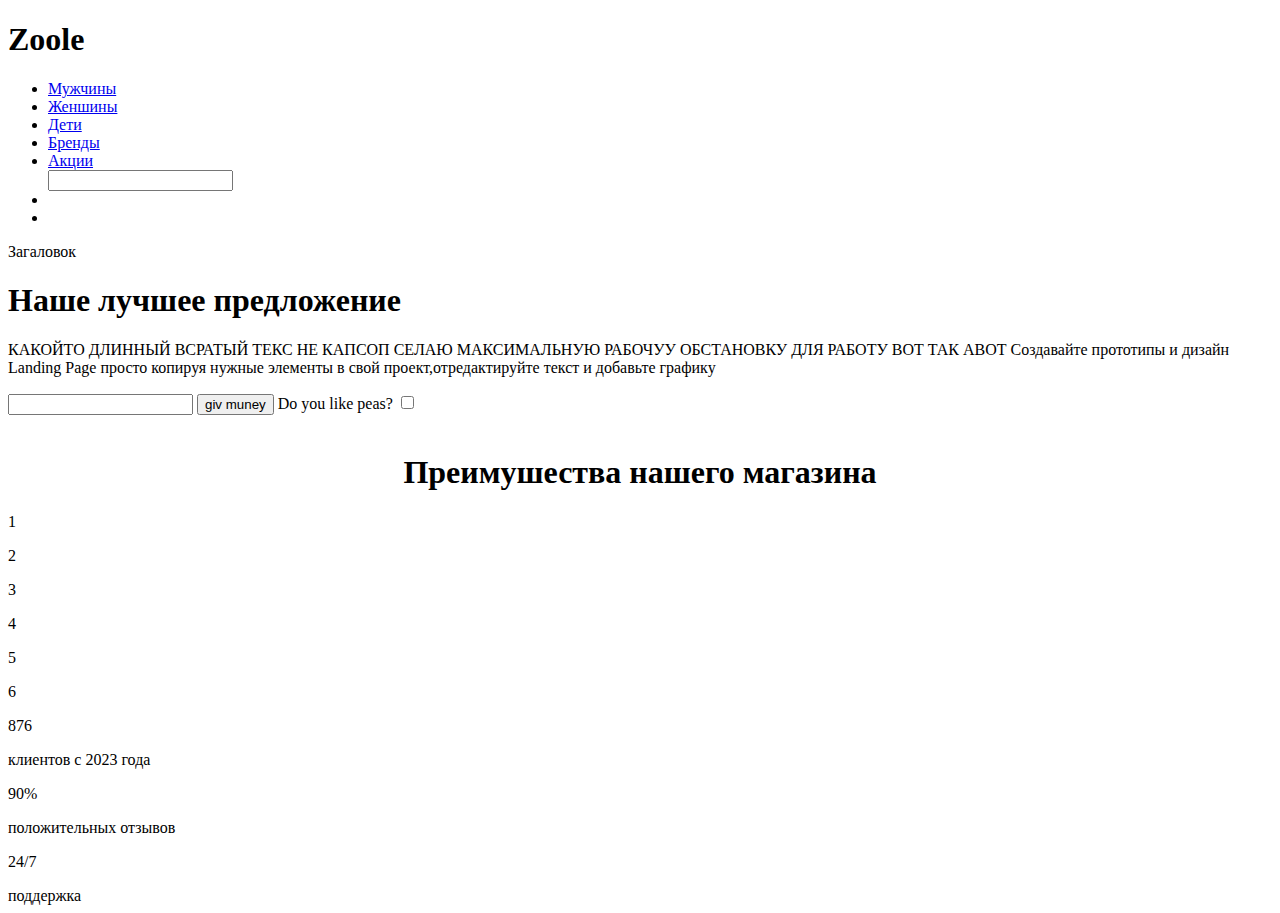
==== html/index.html @ e5db2dc1 "распределение по папкам" ====
<!DOCTYPE html>
<html lang="en">

<head>
  <meta charset="UTF-8">
  <meta http-equiv="X-UA-Compatible" content="IE=edge">
  <meta name="viewport" content="width=device-width, initial-scale=1.0">
  <link rel="stylesheet" href="style.css">
  <link rel="preconnect" href="https://fonts.gstatic.com" crossorigin>
  <link rel="preconnect" href="https://fonts.googleapis.com">
  <link href="https://fonts.googleapis.com/css2?family=Poppins:wght@200&display=swap" rel="stylesheet">
  <title>zoole</title>
</head>

<body>
  <header>
    <div class="header-container">
      <div class="logo">
        <h1>Zoole</h1>
      </div>
      <ul class="main-menu">
        <li><a href="#">Мужчины</a></li>
        <li><a href="#">Женшины</a></li>
        <li><a href="#">Дети</a></li>
        <li><a href="#">Бренды</a></li>
        <li><a href="#">Акции</a></li>
        <search>
          <form method="get" action="/search">
            <input class="input0" type="search" name="search-text" />
          </form>
        </search>
        <li><img src="img/prifioile.png" alt=""></li>
        <li><img src="img/basket.png" alt=""></li>
    </div>
    </ul>
    </nav>
  </header>

  <div class="fdiv">
    <div class="block_text">
      <h8>Загаловок</h8>
      <h1>Наше лучшее предложение</h1>
      <p>КАКОЙТО ДЛИННЫЙ ВСРАТЫЙ ТЕКС НЕ КАПСОП СЕЛАЮ МАКСИМАЛЬНУЮ РАБОЧУУ ОБСТАНОВКУ ДЛЯ РАБОТУ ВОТ ТАК АВОТ Создавайте
        прототипы и дизайн Landing Page просто копируя нужные элементы в свой проект,отредактируйте текст и добавьте
        графику </p>
      <input type="text" class="block1">
      <button class="block1">giv muney</button>
      <label class="check">
        Do you like peas?
        <input type="checkbox" name="peas" />
      </label>
    </div>
    <div class="block_img">
      <img src="img/Group 1681.png" alt="">
    </div>
  </div>
  
  <h1 style="text-align: center;">Преимушества нашего магазина</h1>
  
  <div class="cricle1">
    <p class="span">1</p>
    <p class="span">2</p>
    <p class="span">3</p>
  </div>
  <div class="cricle2">
    <p class="span">4</p>
    <p class="span">5</p>
    <p class="span">6</p>
  </div>

  <div class="numbers">
    <div class="snum"><p class="num">876</p>клиентов с 2023 года</div>
    <div class="snum"><p class="num">90%</p>положительных отзывов</div>
    <div class="snum"><p class="num">24/7</p>поддержка</div>

  </div>





  <script src="https://code.jquery.com/jquery-3.7.0.min.js"
    integrity="sha256-2Pmvv0kuTBOenSvLm6bvfBSSHrUJ+3A7x6P5Ebd07/g=" crossorigin="anonymous"></script>
  <script src="script.js"></script>
</body>

</html>
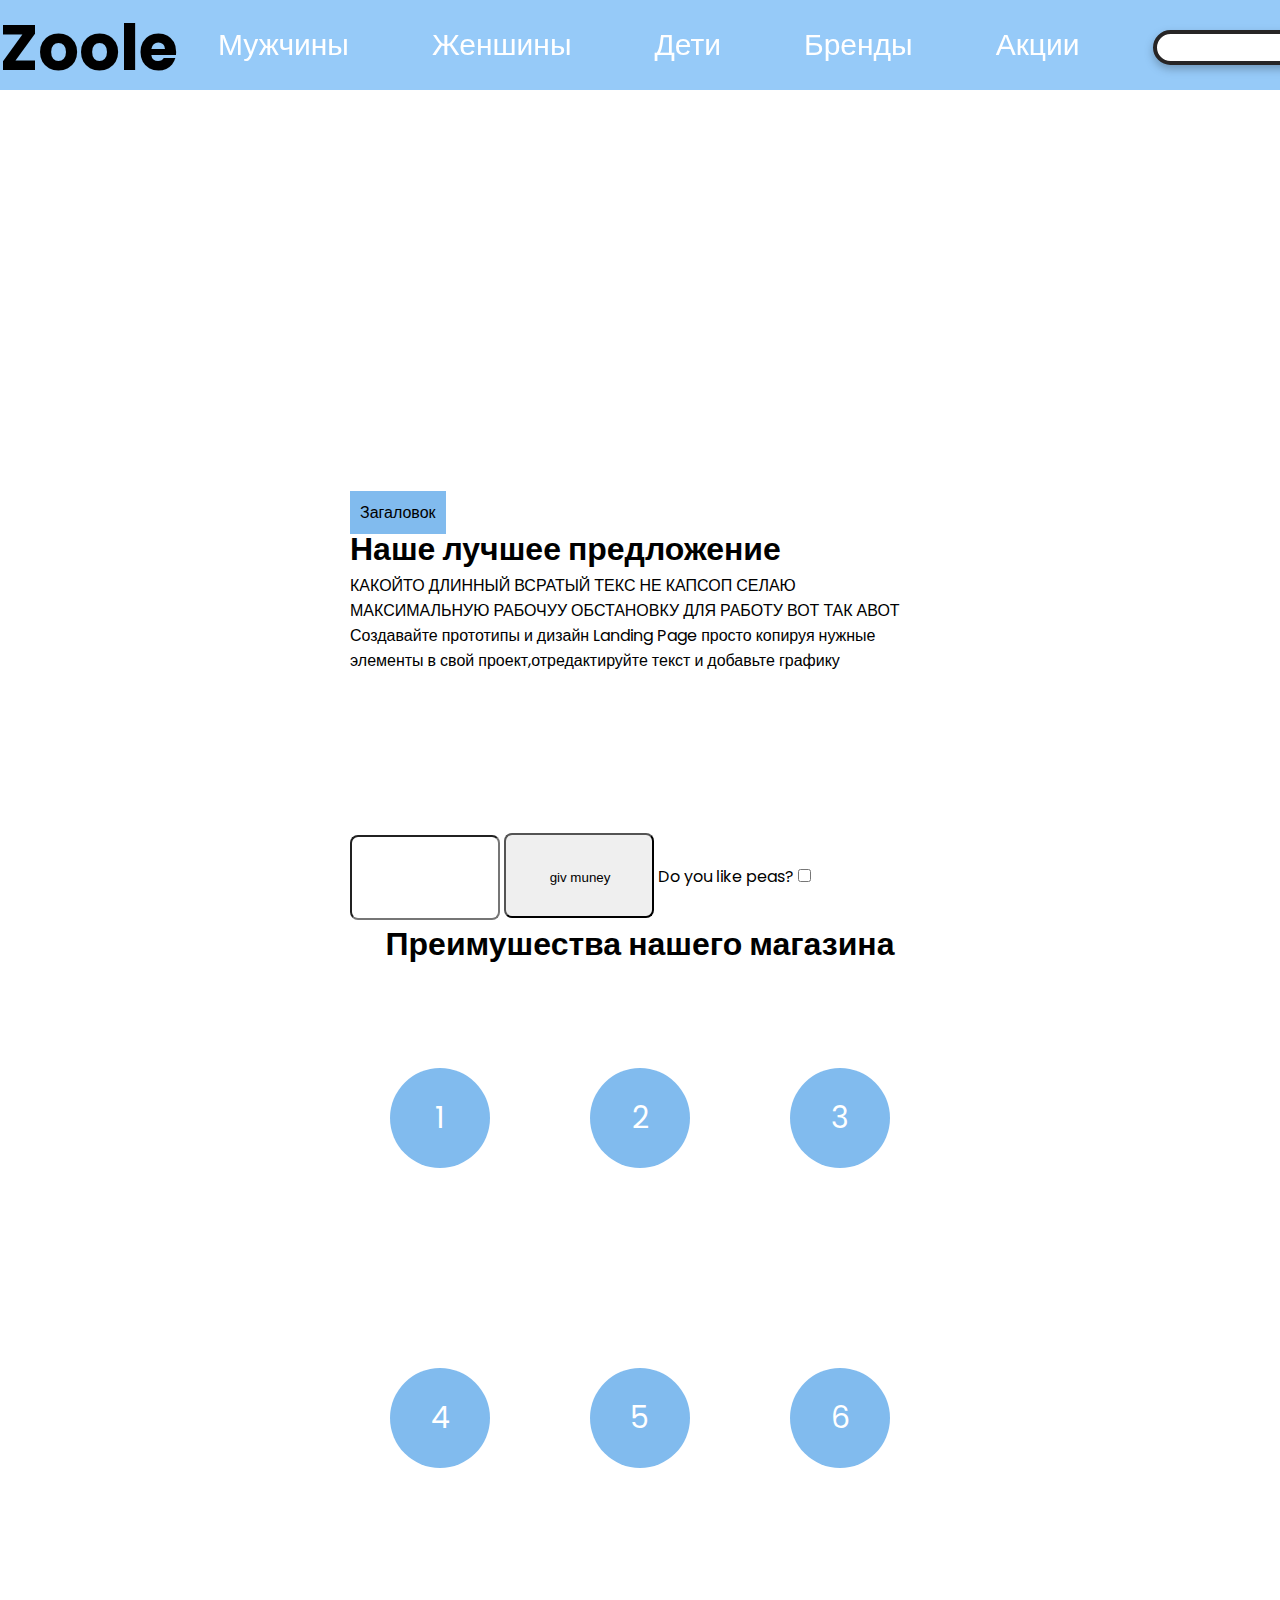
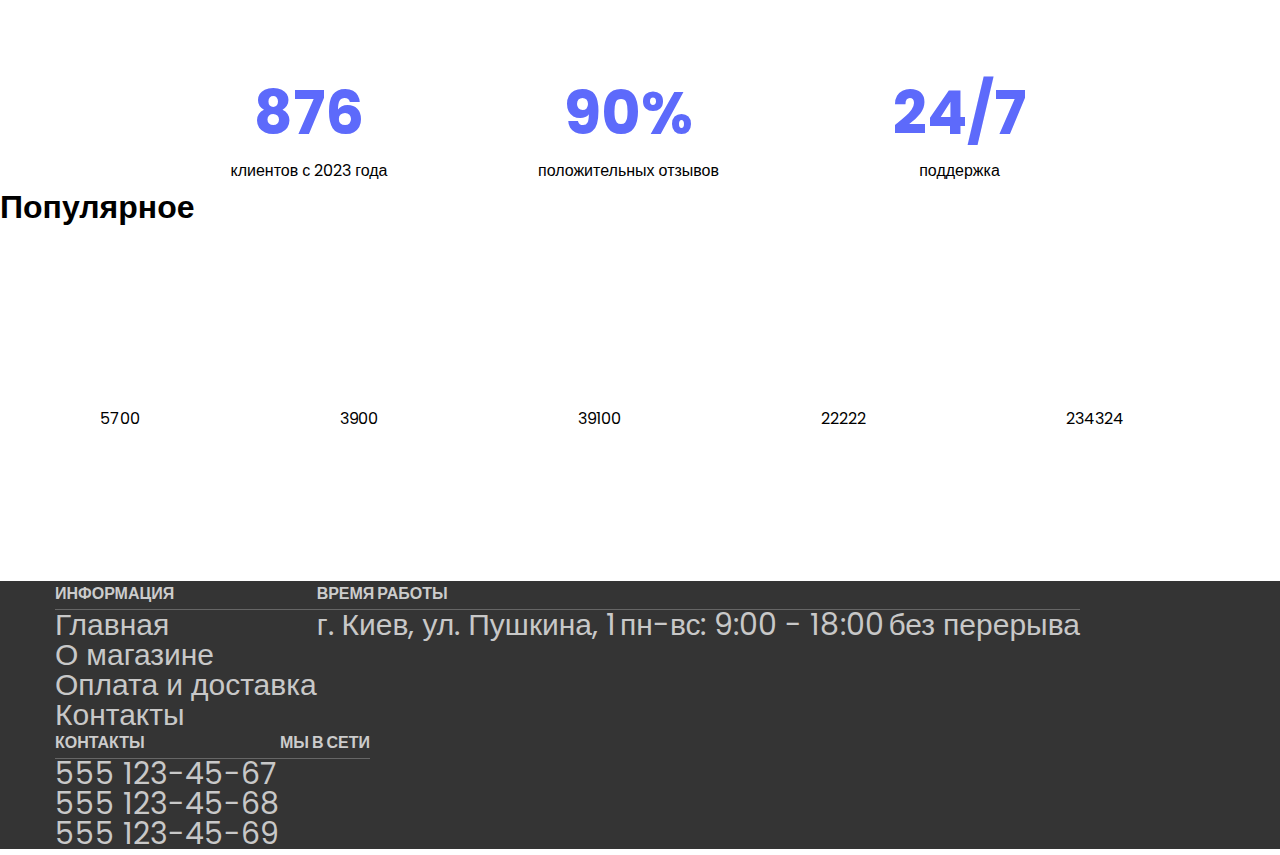
==== commit 73e24054: "Прототип Footer" ====
--- a/html/index.html
+++ b/html/index.html
@@ -29,8 +29,8 @@
             <input class="input0" type="search" name="search-text" />
           </form>
         </search>
-        <li><img src="img/prifioile.png" alt=""></li>
-        <li><img src="img/basket.png" alt=""></li>
+        <li><img src="C:\Users\admin\Desktop\Курсавая работа САЙТ\img\prifioile.png" alt=""></li>
+        <li><img src="C:\Users\admin\Desktop\Курсавая работа САЙТ\img\basket.png" alt=""></li>
     </div>
     </ul>
     </nav>
@@ -51,7 +51,7 @@
       </label>
     </div>
     <div class="block_img">
-      <img src="img/Group 1681.png" alt="">
+      <img src="C:\Users\admin\Desktop\Курсавая работа САЙТ\img\Group 1681.png" alt="">
     </div>
   </div>
   
@@ -74,14 +74,82 @@
     <div class="snum"><p class="num">24/7</p>поддержка</div>
 
   </div>
+  <h1> Популярное</h1>
+  <div  class="father_Card">
+    <div class="card">
+      <img src="C:\Users\admin\Desktop\Курсавая работа САЙТ\img\image 15.png" alt="">
+      <p class="text_card">5700</p>
+    </div>
+    <div class="card">
+      <img src="C:\Users\admin\Desktop\Курсавая работа САЙТ\img\image 16.png" alt="">
+      <p class="text_card">3900</p>
+    </div>
+    <div class="card">
+      <img src="C:\Users\admin\Desktop\Курсавая работа САЙТ\img\image 17.png" alt="">
+      <p class="text_card">39100</p>
+    </div>
+    <div class="card">
+      <img src="C:\Users\admin\Desktop\Курсавая работа САЙТ\img\image 18.png" alt="">
+      <p class="text_card">22222</p>
+    </div>
+    <div class="card">
+      <img src="C:\Users\admin\Desktop\Курсавая работа САЙТ\img\image 19.png" alt="">
+      <p class="text_card">234324</p>
+    </div>
+  </div>
 
+	<footer>
+		<section class="footer">
+			<div class="container">
+				<div class="row">
+					<div class="col-md-3 col-6">
+						<h4>Информация</h4>
+						<ul class="list-unstyled">
+							<li><a href="#">Главная</a></li>
+							<li><a href="#">О магазине</a></li>
+							<li><a href="#">Оплата и доставка</a></li>
+							<li><a href="#">Контакты</a></li>
+						</ul>
+					</div>
 
+					<div class="col-md-3 col-6">
+						<h4>Время работы</h4>
+						<ul class="list-unstyled">
+							<li>г. Киев, ул. Пушкина, 1</li>
+							<li>пн-вс: 9:00 - 18:00</li>
+							<li>без перерыва</li>
+						</ul>
+					</div>
 
+					<div class="col-md-3 col-6">
+						<h4>Контакты</h4>
+						<ul class="list-unstyled">
+							<li><a href="tel:5551234567">555 123-45-67</a></li>
+							<li><a href="tel:5551234568">555 123-45-68</a></li>
+							<li><a href="tel:5551234569">555 123-45-69</a></li>
+						</ul>
+					</div>
 
+					<div class="col-md-3 col-6">
+						<h4>Мы в сети</h4>
+						<div class="footer-icons">
+							<a href="#"><i class="fab fa-facebook-f"></i></a>
+							<a href="#"><i class="fab fa-youtube"></i></a>
+							<a href="#"><i class="fab fa-instagram"></i></a>
+						</div>
+					</div>
+				</div>
+			</div>
+		</section>
+	</footer>
 
   <script src="https://code.jquery.com/jquery-3.7.0.min.js"
     integrity="sha256-2Pmvv0kuTBOenSvLm6bvfBSSHrUJ+3A7x6P5Ebd07/g=" crossorigin="anonymous"></script>
   <script src="script.js"></script>
+  <link href="https://cdn.jsdelivr.net/npm/bootstrap@5.3.0-alpha3/dist/css/bootstrap.min.css" rel="stylesheet" integrity="sha384-KK94CHFLLe+nY2dmCWGMq91rCGa5gtU4mk92HdvYe+M/SXH301p5ILy+dN9+nJOZ" crossorigin="anonymous">
+<script src="https://cdn.jsdelivr.net/npm/bootstrap@5.3.0-alpha3/dist/js/bootstrap.bundle.min.js" integrity="sha384-ENjdO4Dr2bkBIFxQpeoTz1HIcje39Wm4jDKdf19U8gI4ddQ3GYNS7NTKfAdVQSZe" crossorigin="anonymous"></script>
+<script src="https://cdn.jsdelivr.net/npm/@popperjs/core@2.11.7/dist/umd/popper.min.js" integrity="sha384-zYPOMqeu1DAVkHiLqWBUTcbYfZ8osu1Nd6Z89ify25QV9guujx43ITvfi12/QExE" crossorigin="anonymous"></script>
+<script src="https://cdn.jsdelivr.net/npm/bootstrap@5.3.0-alpha3/dist/js/bootstrap.min.js" integrity="sha384-Y4oOpwW3duJdCWv5ly8SCFYWqFDsfob/3GkgExXKV4idmbt98QcxXYs9UoXAB7BZ" crossorigin="anonymous"></script>
 </body>
 
 </html>--- a/html/style.css
+++ b/html/style.css
@@ -0,0 +1,222 @@
+
+body{
+    font-family: 'Poppins', sans-serif;
+    width: auto;
+    background-color: rgb(255, 255, 255);   
+    
+   
+     
+    
+}
+*{
+    padding: 0;
+    box-sizing: border-box;
+    margin: 0;
+}
+li{
+    padding: 500px 89 0 89px;
+    list-style: none;
+    display: inline;
+    font-size: 30px;
+    line-height: 30px;
+   
+}
+a{
+   
+    text-decoration: none;
+}
+header{
+    position: fixed; top: 0;
+    background: rgb(150, 202, 248);
+    width: 100%;
+
+}
+
+
+.header-container{
+width: 1400px;
+height: 90px;
+margin:0 auto;
+display:flex;
+justify-content: space-between;
+}
+.header-container a{
+    color: rgb(255, 255, 255);
+    font-size: 30px;
+    margin-right: 63px;
+    padding: 30px 10px;
+
+}
+.header-container a:hover{
+    background: rgb(108, 169, 223);
+
+   
+}
+#menu-checkbox{
+    display: none;
+}
+.main-menu{
+    display: flex;
+    padding: 500px 89 0 89px;
+    margin: 30px 30px ;
+}  
+.logo{
+    font-size: 32px;
+    padding: 0px 0px;
+    
+}
+button{
+    padding: 6px 0px  2px 2px;
+    display: inline;
+}
+
+.block1 {
+
+    height: 85px;
+    width: 150px;
+    border-radius: 8px;
+    margin: 160px 0 0 0;
+
+}
+.input0{
+    border-radius: 90px;
+    border: 4px solid #272525;
+    filter: drop-shadow(0px 4px 4px rgba(0, 0, 0, 0.25));
+    display: flex;
+    flex-direction: column;
+    justify-content: center;
+    align-items: flex-start;
+    padding: 0px 30px 12px 30px;
+    gap: 10px;
+}
+.fdiv {
+    display: flex;
+    padding-inline: 350px;
+    padding-top: 500px;
+    justify-content: center;
+    align-items: center;
+
+}
+.block_text {
+	text-align: left
+
+}
+
+.block_img :nth-child(h1) {
+   padding: 100px;
+
+}
+h8{
+    background-color: rgb(129, 187, 238);
+    padding: 10px;
+}
+
+
+.cricle1{
+    
+    display: flex;
+    justify-content: center;
+    padding: 50px 0 50px  
+
+}
+.cricle2{
+    
+    display: flex;
+    justify-content: center;
+    padding: 50px 0 50px ;
+   
+}
+
+.span{
+    display: inline-flex;
+    background:rgb(129, 187, 238);
+    color: #ffffff;
+    text-align: center;
+    font-size: 30px;
+    width: 100px;
+    height: 100px;
+    border-radius: 50%;
+    padding: .3em .65em;
+    justify-content: center;
+    align-items: center;
+    margin: 50px 50px;
+  }
+  .span:hover{
+    background: #272525;
+  }
+.numbers{
+    display: flex;
+    justify-content: center;
+
+
+}
+.num{
+    padding-top:100px ;
+    padding-inline: 100px;
+    font-size: 60px;
+    color: #5D6AFB;
+    font-weight: 700;
+}
+.snum{
+   text-align: center;
+}
+
+
+.container{
+  max-width: 1170px;
+  margin:auto;
+}
+.row{
+  display: flex;
+  flex-wrap: wrap;
+}
+ul{
+  list-style: none;
+}
+.father_Card{
+    display: flex;
+}
+.card {   
+    
+   margin: 150px 100px;
+}
+.text_card {
+    
+}
+
+.footer {
+	background-color: #343434;
+  
+}
+
+.footer h4 {
+	color: #ccc;
+	text-transform: uppercase;
+	font-size: 16px;
+	border-bottom: 1px solid #666;
+	padding-bottom: 3px;
+}
+
+.footer a {
+	text-decoration: none;
+	transition: all .3s;
+}
+
+.footer a:hover {
+	color: #fff;
+	text-decoration: underline;
+}
+
+.footer a, .footer li {
+	color: #c8c8c8;
+}
+
+.footer li a {
+	display: block;
+}
+
+.footer-icons a {
+	display: inline-block;
+	margin-right: 15px;
+	font-size: 20px;
+}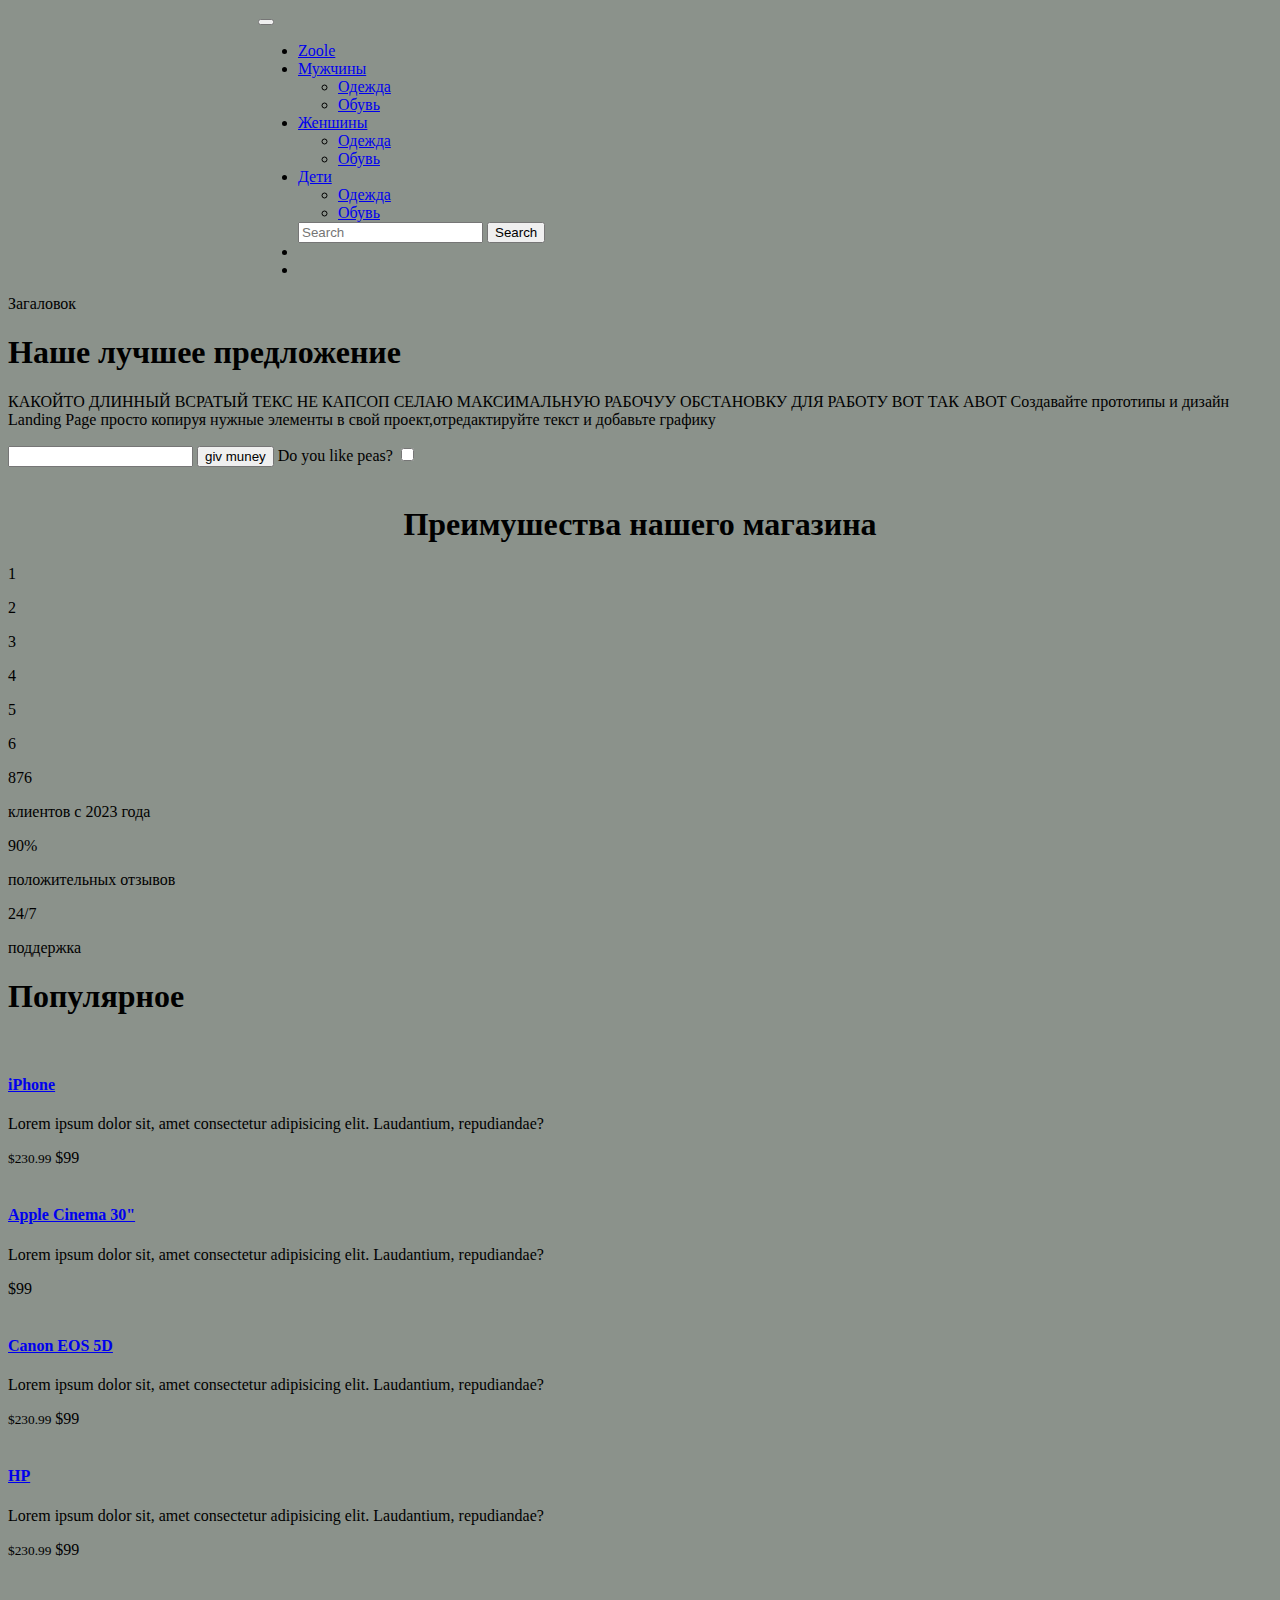
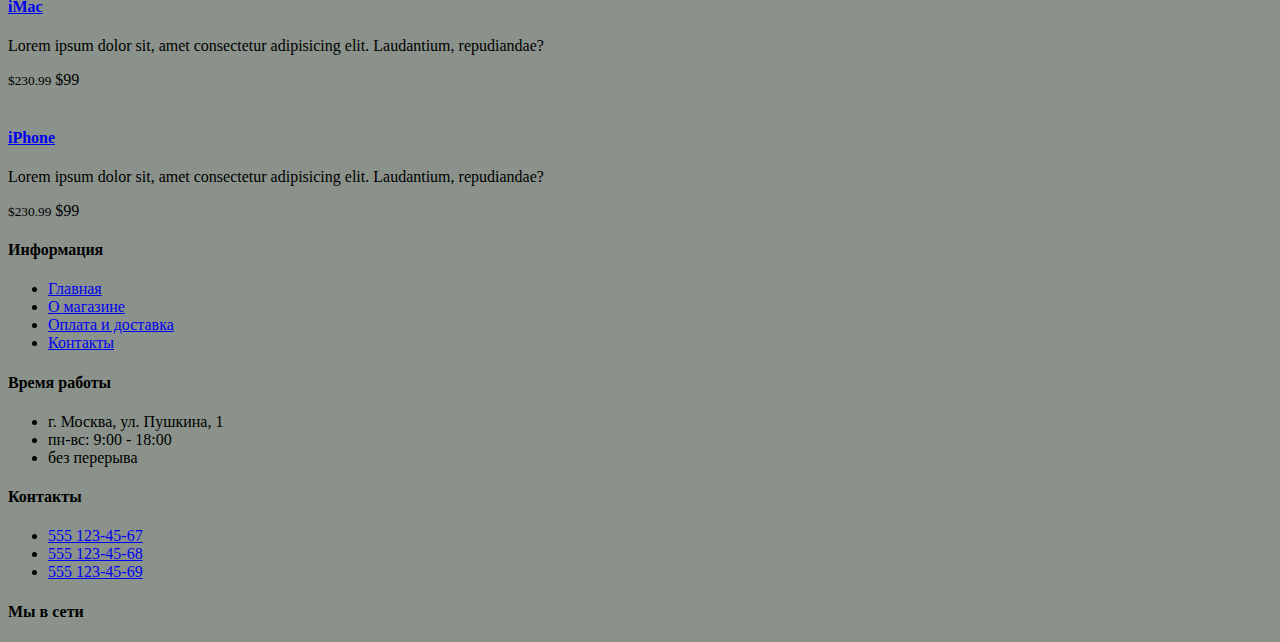
==== commit 4e23ce72: "форма регистрации, новый пробный футер и.т.д." ====
--- a/html/index.html
+++ b/html/index.html
@@ -5,16 +5,80 @@
   <meta charset="UTF-8">
   <meta http-equiv="X-UA-Compatible" content="IE=edge">
   <meta name="viewport" content="width=device-width, initial-scale=1.0">
-  <link rel="stylesheet" href="style.css">
+  <link rel="stylesheet" href="C:\Users\admin\Desktop\Курсавая работа САЙТ\CSS\style.css">
   <link rel="preconnect" href="https://fonts.gstatic.com" crossorigin>
   <link rel="preconnect" href="https://fonts.googleapis.com">
   <link href="https://fonts.googleapis.com/css2?family=Poppins:wght@200&display=swap" rel="stylesheet">
+  <link rel="stylesheet" href="https://cdnjs.cloudflare.com/ajax/libs/font-awesome/6.4.0/css/all.min.css"
+    integrity="sha512-iecdLmaskl7CVkqkXNQ/ZH/XLlvWZOJyj7Yy7tcenmpD1ypASozpmT/E0iPtmFIB46ZmdtAc9eNBvH0H/ZpiBw=="
+    crossorigin="anonymous" referrerpolicy="no-referrer" />
   <title>zoole</title>
 </head>
 
-<body>
+<body style=" background-color: rgb(139, 146, 139);   ">
   <header>
-    <div class="header-container">
+
+
+    <nav class="navbar navbar-expand-lg bg-body-tertiary" >
+      <div class="container" style="padding-left: 250px;"   >
+        <button class="navbar-toggler" type="button" data-bs-toggle="collapse" data-bs-target="#navbarText"
+          aria-controls="navbarText" aria-expanded="false" aria-label="Toggle navigation">
+          <span class="navbar-toggler-icon"></span>
+        </button>
+        <div class="collapse navbar-collapse" id="navbarText">
+          <ul class="navbar-nav me-auto ms-2-auto " style="">
+            <li class="nav-item">
+
+              <a class="nav-link active" aria-current="page" href="#">Zoole</a>
+            </li>
+            <li class="nav-item dropdown">
+              <a class="nav-link dropdown-toggle" href="#" role="button" data-bs-toggle="dropdown"
+                aria-expanded="false">
+                Мужчины
+              </a>
+              <ul class="dropdown-menu" >
+                <li><a class="dropdown-item" href="#">Одежда</a></li>
+                <li><a class="dropdown-item" href="#">Обувь</a></li>
+              </ul>
+            </li>
+            <li class="nav-item dropdown">
+              <a class="nav-link dropdown-toggle" href="#" role="button" data-bs-toggle="dropdown"
+                aria-expanded="false">
+                Женшины
+              </a>
+              <ul class="dropdown-menu" >
+                <li><a class="dropdown-item" href="#">Одежда</a></li>
+                <li><a class="dropdown-item" href="#">Обувь</a></li>
+              </ul>
+            </li>
+            <li class="nav-item dropdown">
+              <a class="nav-link dropdown-toggle" href="#" role="button" data-bs-toggle="dropdown"
+                aria-expanded="false">
+                Дети
+              </a>
+              <ul class="dropdown-menu" >
+                <li><a class="dropdown-item" href="#">Одежда</a></li>
+                <li><a class="dropdown-item" href="#">Обувь</a></li>
+              </ul>
+            </li>
+            <form class="d-flex" role="search">
+              <input class="form-control me-2" type="search" placeholder="Search" aria-label="Search">
+              <button class="btn btn-outline-success" type="submit">Search</button>
+            </form>
+            <ul class="navbar-nav ms-auto mb-2 mb-lg-0 " style=""></ul>
+            <li class="nav-item">
+              <a class="nav-link" href="C:\Users\admin\Desktop\Курсавая работа САЙТ\html\registr.html"><i class="fa-solid fa-user"></i></a>
+            </li>
+            <li class="nav-item ">
+              <a class="nav-link " href="#"><i class="fa-solid fa-cart-shopping"></i></a>
+            </li>
+          </ul>
+          </ul>
+        </div>
+      </div>
+    </nav>
+
+    <!-- <div class="header-container">
       <div class="logo">
         <h1>Zoole</h1>
       </div>
@@ -29,11 +93,12 @@
             <input class="input0" type="search" name="search-text" />
           </form>
         </search>
-        <li><img src="C:\Users\admin\Desktop\Курсавая работа САЙТ\img\prifioile.png" alt=""></li>
-        <li><img src="C:\Users\admin\Desktop\Курсавая работа САЙТ\img\basket.png" alt=""></li>
+        <li>   <i class="fa-solid fa-user"></i></li>
+        <li><i class="fa-solid fa-cart-shopping"></i></i></li>
+        
     </div>
     </ul>
-    </nav>
+    </nav> -->
   </header>
 
   <div class="fdiv">
@@ -54,9 +119,9 @@
       <img src="C:\Users\admin\Desktop\Курсавая работа САЙТ\img\Group 1681.png" alt="">
     </div>
   </div>
-  
+
   <h1 style="text-align: center;">Преимушества нашего магазина</h1>
-  
+
   <div class="cricle1">
     <p class="span">1</p>
     <p class="span">2</p>
@@ -69,13 +134,184 @@
   </div>
 
   <div class="numbers">
-    <div class="snum"><p class="num">876</p>клиентов с 2023 года</div>
-    <div class="snum"><p class="num">90%</p>положительных отзывов</div>
-    <div class="snum"><p class="num">24/7</p>поддержка</div>
+    <div class="snum">
+      <p class="num">876</p>клиентов с 2023 года
+    </div>
+    <div class="snum">
+      <p class="num">90%</p>положительных отзывов
+    </div>
+    <div class="snum">
+      <p class="num">24/7</p>поддержка
+    </div>
 
   </div>
   <h1> Популярное</h1>
-  <div  class="father_Card">
+
+  <section class="main-content">
+    <div class="container">
+      <div class="row">
+        <div class="col-lg-4 col-sm-6 mb-3">
+          <div class="product-card">
+            <div class="product-thumb">
+              <a href="#"><img src="C:\Users\admin\Desktop\Курсавая работа САЙТ\img\image 15.png" alt=""></a>
+            </div>
+            <div class="product-details">
+              <h4><a href="#">iPhone</a></h4>
+              <p>Lorem ipsum dolor sit, amet consectetur adipisicing elit. Laudantium, repudiandae?</p>
+              <div class="product-bottom-details d-flex justify-content-between">
+                <div class="product-price">
+                  <small>$230.99</small> $99
+                </div>
+                <div class="product-links">
+                  <a href="#"><i class="fas fa-shopping-cart"></i></a>
+                  <a href="#"><i class="far fa-heart"></i></a>
+                </div>
+              </div>
+            </div>
+          </div>
+        </div>
+
+        <div class="col-lg-4 col-sm-6 mb-3">
+          <div class="product-card">
+            <div class="product-thumb">
+              <a href="#"><img src="C:\Users\admin\Desktop\Курсавая работа САЙТ\img\image 16.png" alt=""></a>
+            </div>
+            <div class="product-details">
+              <h4><a href="#">Apple Cinema 30"</a></h4>
+              <p>Lorem ipsum dolor sit, amet consectetur adipisicing elit. Laudantium, repudiandae?</p>
+              <div class="product-bottom-details d-flex justify-content-between">
+                <div class="product-price">
+                  $99
+                </div>
+                <div class="product-links">
+                  <a href="#"><i class="fas fa-shopping-cart"></i></a>
+                  <a href="#"><i class="far fa-heart"></i></a>
+                </div>
+              </div>
+            </div>
+          </div>
+        </div>
+
+        <div class="col-lg-4 col-sm-6 mb-3">
+          <div class="product-card">
+            <div class="product-thumb">
+              <a href="#"><img src="C:\Users\admin\Desktop\Курсавая работа САЙТ\img\image 17.png" alt=""></a>
+            </div>
+            <div class="product-details">
+              <h4><a href="#">Canon EOS 5D</a></h4>
+              <p>Lorem ipsum dolor sit, amet consectetur adipisicing elit. Laudantium, repudiandae?</p>
+              <div class="product-bottom-details d-flex justify-content-between">
+                <div class="product-price">
+                  <small>$230.99</small> $99
+                </div>
+                <div class="product-links">
+                  <a href="#"><i class="fas fa-shopping-cart"></i></a>
+                  <a href="#"><i class="far fa-heart"></i></a>
+                </div>
+              </div>
+            </div>
+          </div>
+        </div>
+
+        <div class="col-lg-4 col-sm-6 mb-3">
+          <div class="product-card">
+            <div class="product-thumb">
+              <a href="#"><img src="C:\Users\admin\Desktop\Курсавая работа САЙТ\img\image 18.png" alt=""></a>
+            </div>
+            <div class="product-details">
+              <h4><a href="#">HP</a></h4>
+              <p>Lorem ipsum dolor sit, amet consectetur adipisicing elit. Laudantium, repudiandae?</p>
+              <div class="product-bottom-details d-flex justify-content-between">
+                <div class="product-price">
+                  <small>$230.99</small> $99
+                </div>
+                <div class="product-links">
+                  <a href="#"><i class="fas fa-shopping-cart"></i></a>
+                  <a href="#"><i class="far fa-heart"></i></a>
+                </div>
+              </div>
+            </div>
+          </div>
+        </div>
+
+        <div class="col-lg-4 col-sm-6 mb-3">
+          <div class="product-card">
+            <div class="product-thumb">
+              <a href="#"><img src="C:\Users\admin\Desktop\Курсавая работа САЙТ\img\image 18.png" alt=""></a>
+            </div>
+            <div class="product-details">
+              <h4><a href="#">iMac</a></h4>
+              <p>Lorem ipsum dolor sit, amet consectetur adipisicing elit. Laudantium, repudiandae?</p>
+              <div class="product-bottom-details d-flex justify-content-between">
+                <div class="product-price">
+                  <small>$230.99</small> $99
+                </div>
+                <div class="product-links">
+                  <a href="#"><i class="fas fa-shopping-cart"></i></a>
+                  <a href="#"><i class="far fa-heart"></i></a>
+                </div>
+              </div>
+            </div>
+          </div>
+        </div>
+
+        <div class="col-lg-4 col-sm-6 mb-3">
+          <div class="product-card">
+            <div class="product-thumb">
+              <a href="#"><img src="C:\Users\admin\Desktop\Курсавая работа САЙТ\img\image 19.png" alt=""></a>
+            </div>
+            <div class="product-details">
+              <h4><a href="#">iPhone</a></h4>
+              <p>Lorem ipsum dolor sit, amet consectetur adipisicing elit. Laudantium, repudiandae?</p>
+              <div class="product-bottom-details d-flex justify-content-between">
+                <div class="product-price">
+                  <small>$230.99</small> $99
+                </div>
+                <div class="product-links">
+                  <a href="#"><i class="fas fa-shopping-cart"></i></a>
+                  <a href="#"><i class="far fa-heart"></i></a>
+                </div>
+              </div>
+            </div>
+          </div>
+        </div>
+      </div>
+    </div>
+  </section>
+
+
+
+
+
+
+
+
+
+
+
+
+
+
+
+
+
+
+
+
+
+
+
+
+
+
+
+
+
+
+
+
+
+  <!-- <div  class="father_Card">
     <div class="card">
       <img src="C:\Users\admin\Desktop\Курсавая работа САЙТ\img\image 15.png" alt="">
       <p class="text_card">5700</p>
@@ -96,60 +332,96 @@
       <img src="C:\Users\admin\Desktop\Курсавая работа САЙТ\img\image 19.png" alt="">
       <p class="text_card">234324</p>
     </div>
-  </div>
-
-	<footer>
-		<section class="footer">
-			<div class="container">
-				<div class="row">
-					<div class="col-md-3 col-6">
-						<h4>Информация</h4>
-						<ul class="list-unstyled">
-							<li><a href="#">Главная</a></li>
-							<li><a href="#">О магазине</a></li>
-							<li><a href="#">Оплата и доставка</a></li>
-							<li><a href="#">Контакты</a></li>
-						</ul>
-					</div>
-
-					<div class="col-md-3 col-6">
-						<h4>Время работы</h4>
-						<ul class="list-unstyled">
-							<li>г. Киев, ул. Пушкина, 1</li>
-							<li>пн-вс: 9:00 - 18:00</li>
-							<li>без перерыва</li>
-						</ul>
-					</div>
-
-					<div class="col-md-3 col-6">
-						<h4>Контакты</h4>
-						<ul class="list-unstyled">
-							<li><a href="tel:5551234567">555 123-45-67</a></li>
-							<li><a href="tel:5551234568">555 123-45-68</a></li>
-							<li><a href="tel:5551234569">555 123-45-69</a></li>
-						</ul>
-					</div>
-
-					<div class="col-md-3 col-6">
-						<h4>Мы в сети</h4>
-						<div class="footer-icons">
-							<a href="#"><i class="fab fa-facebook-f"></i></a>
-							<a href="#"><i class="fab fa-youtube"></i></a>
-							<a href="#"><i class="fab fa-instagram"></i></a>
-						</div>
-					</div>
-				</div>
-			</div>
-		</section>
-	</footer>
-
+  </div> -->
+
+  <footer>
+    <section class="footer">
+      <div class="container0">
+        <div class="row">
+          <div class="col-md-3 col-6">
+            <h4>Информация</h4>
+            <ul class="list-unstyled">
+              <li><a href="#">Главная</a></li>
+              <li><a href="#">О магазине</a></li>
+              <li><a href="#">Оплата и доставка</a></li>
+              <li><a href="#">Контакты</a></li>
+            </ul>
+          </div>
+
+          <div class="col-md-3 col-6">
+            <h4>Время работы</h4>
+            <ul class="list-unstyled">
+              <li>г. Москва, ул. Пушкина, 1</li>
+              <li>пн-вс: 9:00 - 18:00</li>
+              <li>без перерыва</li>
+            </ul>
+          </div>
+
+          <div class="col-md-3 col-6">
+            <h4>Контакты</h4>
+            <ul class="list-unstyled">
+              <li><a href="tel:5551234567">555 123-45-67</a></li>
+              <li><a href="tel:5551234568">555 123-45-68</a></li>
+              <li><a href="tel:5551234569">555 123-45-69</a></li>
+            </ul>
+          </div>
+
+          <div class="col-md-3 col-6">
+            <h4>Мы в сети</h4>
+            <div class="footer-icons">
+              <a href="#"><i class="fab fa-facebook-f"></i></a>
+              <a href="#"><i class="fab fa-youtube"></i></a>
+              <a href="#"><i class="fab fa-instagram"></i></a>
+            </div>
+          </div>
+        </div>
+      </div>
+    </section>
+  </footer>
+
+  <link href="https://cdn.jsdelivr.net/npm/bootstrap@5.3.0-alpha3/dist/css/bootstrap.min.css" rel="stylesheet"
+    integrity="sha384-KK94CHFLLe+nY2dmCWGMq91rCGa5gtU4mk92HdvYe+M/SXH301p5ILy+dN9+nJOZ" crossorigin="anonymous">
+  <script src="https://cdn.jsdelivr.net/npm/bootstrap@5.3.0-alpha3/dist/js/bootstrap.bundle.min.js"
+    integrity="sha384-ENjdO4Dr2bkBIFxQpeoTz1HIcje39Wm4jDKdf19U8gI4ddQ3GYNS7NTKfAdVQSZe"
+    crossorigin="anonymous"></script>
+  <script src="https://cdn.jsdelivr.net/npm/@popperjs/core@2.11.7/dist/umd/popper.min.js"
+    integrity="sha384-zYPOMqeu1DAVkHiLqWBUTcbYfZ8osu1Nd6Z89ify25QV9guujx43ITvfi12/QExE"
+    crossorigin="anonymous"></script>
+  <script src="https://cdn.jsdelivr.net/npm/bootstrap@5.3.0-alpha3/dist/js/bootstrap.min.js"
+    integrity="sha384-Y4oOpwW3duJdCWv5ly8SCFYWqFDsfob/3GkgExXKV4idmbt98QcxXYs9UoXAB7BZ"
+    crossorigin="anonymous"></script>
+  <script src="https://cdn.jsdelivr.net/npm/@popperjs/core@2.11.7/dist/umd/popper.min.js"
+    integrity="sha384-zYPOMqeu1DAVkHiLqWBUTcbYfZ8osu1Nd6Z89ify25QV9guujx43ITvfi12/QExE"
+    crossorigin="anonymous"></script>
+  <script src="https://cdn.jsdelivr.net/npm/bootstrap@5.3.0-alpha3/dist/js/bootstrap.min.js"
+    integrity="sha384-Y4oOpwW3duJdCWv5ly8SCFYWqFDsfob/3GkgExXKV4idmbt98QcxXYs9UoXAB7BZ"
+    crossorigin="anonymous"></script>
+  <script src="https://code.jquery.com/jquery-3.7.0.min.js"
+    integrity="sha256-2Pmvv0kuTBOenSvLm6bvfBSSHrUJ+3A7x6P5Ebd07/g=" crossorigin="anonymous"></script>
+  <script src="https://cdn.jsdelivr.net/npm/bootstrap@5.3.0-alpha3/dist/js/bootstrap.bundle.min.js"
+    integrity="sha384-ENjdO4Dr2bkBIFxQpeoTz1HIcje39Wm4jDKdf19U8gI4ddQ3GYNS7NTKfAdVQSZe"
+    crossorigin="anonymous"></script>
+  <script src="https://cdn.jsdelivr.net/npm/@popperjs/core@2.11.7/dist/umd/popper.min.js"
+    integrity="sha384-zYPOMqeu1DAVkHiLqWBUTcbYfZ8osu1Nd6Z89ify25QV9guujx43ITvfi12/QExE"
+    crossorigin="anonymous"></script>
+  <script src="https://cdn.jsdelivr.net/npm/bootstrap@5.3.0-alpha3/dist/js/bootstrap.min.js"
+    integrity="sha384-Y4oOpwW3duJdCWv5ly8SCFYWqFDsfob/3GkgExXKV4idmbt98QcxXYs9UoXAB7BZ"
+    crossorigin="anonymous"></script>
+  <script src="script.js"></script>
   <script src="https://code.jquery.com/jquery-3.7.0.min.js"
     integrity="sha256-2Pmvv0kuTBOenSvLm6bvfBSSHrUJ+3A7x6P5Ebd07/g=" crossorigin="anonymous"></script>
   <script src="script.js"></script>
-  <link href="https://cdn.jsdelivr.net/npm/bootstrap@5.3.0-alpha3/dist/css/bootstrap.min.css" rel="stylesheet" integrity="sha384-KK94CHFLLe+nY2dmCWGMq91rCGa5gtU4mk92HdvYe+M/SXH301p5ILy+dN9+nJOZ" crossorigin="anonymous">
-<script src="https://cdn.jsdelivr.net/npm/bootstrap@5.3.0-alpha3/dist/js/bootstrap.bundle.min.js" integrity="sha384-ENjdO4Dr2bkBIFxQpeoTz1HIcje39Wm4jDKdf19U8gI4ddQ3GYNS7NTKfAdVQSZe" crossorigin="anonymous"></script>
-<script src="https://cdn.jsdelivr.net/npm/@popperjs/core@2.11.7/dist/umd/popper.min.js" integrity="sha384-zYPOMqeu1DAVkHiLqWBUTcbYfZ8osu1Nd6Z89ify25QV9guujx43ITvfi12/QExE" crossorigin="anonymous"></script>
-<script src="https://cdn.jsdelivr.net/npm/bootstrap@5.3.0-alpha3/dist/js/bootstrap.min.js" integrity="sha384-Y4oOpwW3duJdCWv5ly8SCFYWqFDsfob/3GkgExXKV4idmbt98QcxXYs9UoXAB7BZ" crossorigin="anonymous"></script>
+  <link href="https://cdn.jsdelivr.net/npm/bootstrap@5.3.0-alpha3/dist/css/bootstrap.min.css" rel="stylesheet"
+    integrity="sha384-KK94CHFLLe+nY2dmCWGMq91rCGa5gtU4mk92HdvYe+M/SXH301p5ILy+dN9+nJOZ" crossorigin="anonymous">
+  <script src="https://cdn.jsdelivr.net/npm/bootstrap@5.3.0-alpha3/dist/js/bootstrap.bundle.min.js"
+    integrity="sha384-ENjdO4Dr2bkBIFxQpeoTz1HIcje39Wm4jDKdf19U8gI4ddQ3GYNS7NTKfAdVQSZe"
+    crossorigin="anonymous"></script>
+  <script src="https://cdn.jsdelivr.net/npm/@popperjs/core@2.11.7/dist/umd/popper.min.js"
+    integrity="sha384-zYPOMqeu1DAVkHiLqWBUTcbYfZ8osu1Nd6Z89ify25QV9guujx43ITvfi12/QExE"
+    crossorigin="anonymous"></script>
+  <script src="https://cdn.jsdelivr.net/npm/bootstrap@5.3.0-alpha3/dist/js/bootstrap.min.js"
+    integrity="sha384-Y4oOpwW3duJdCWv5ly8SCFYWqFDsfob/3GkgExXKV4idmbt98QcxXYs9UoXAB7BZ"
+    crossorigin="anonymous"></script>
 </body>
 
 </html>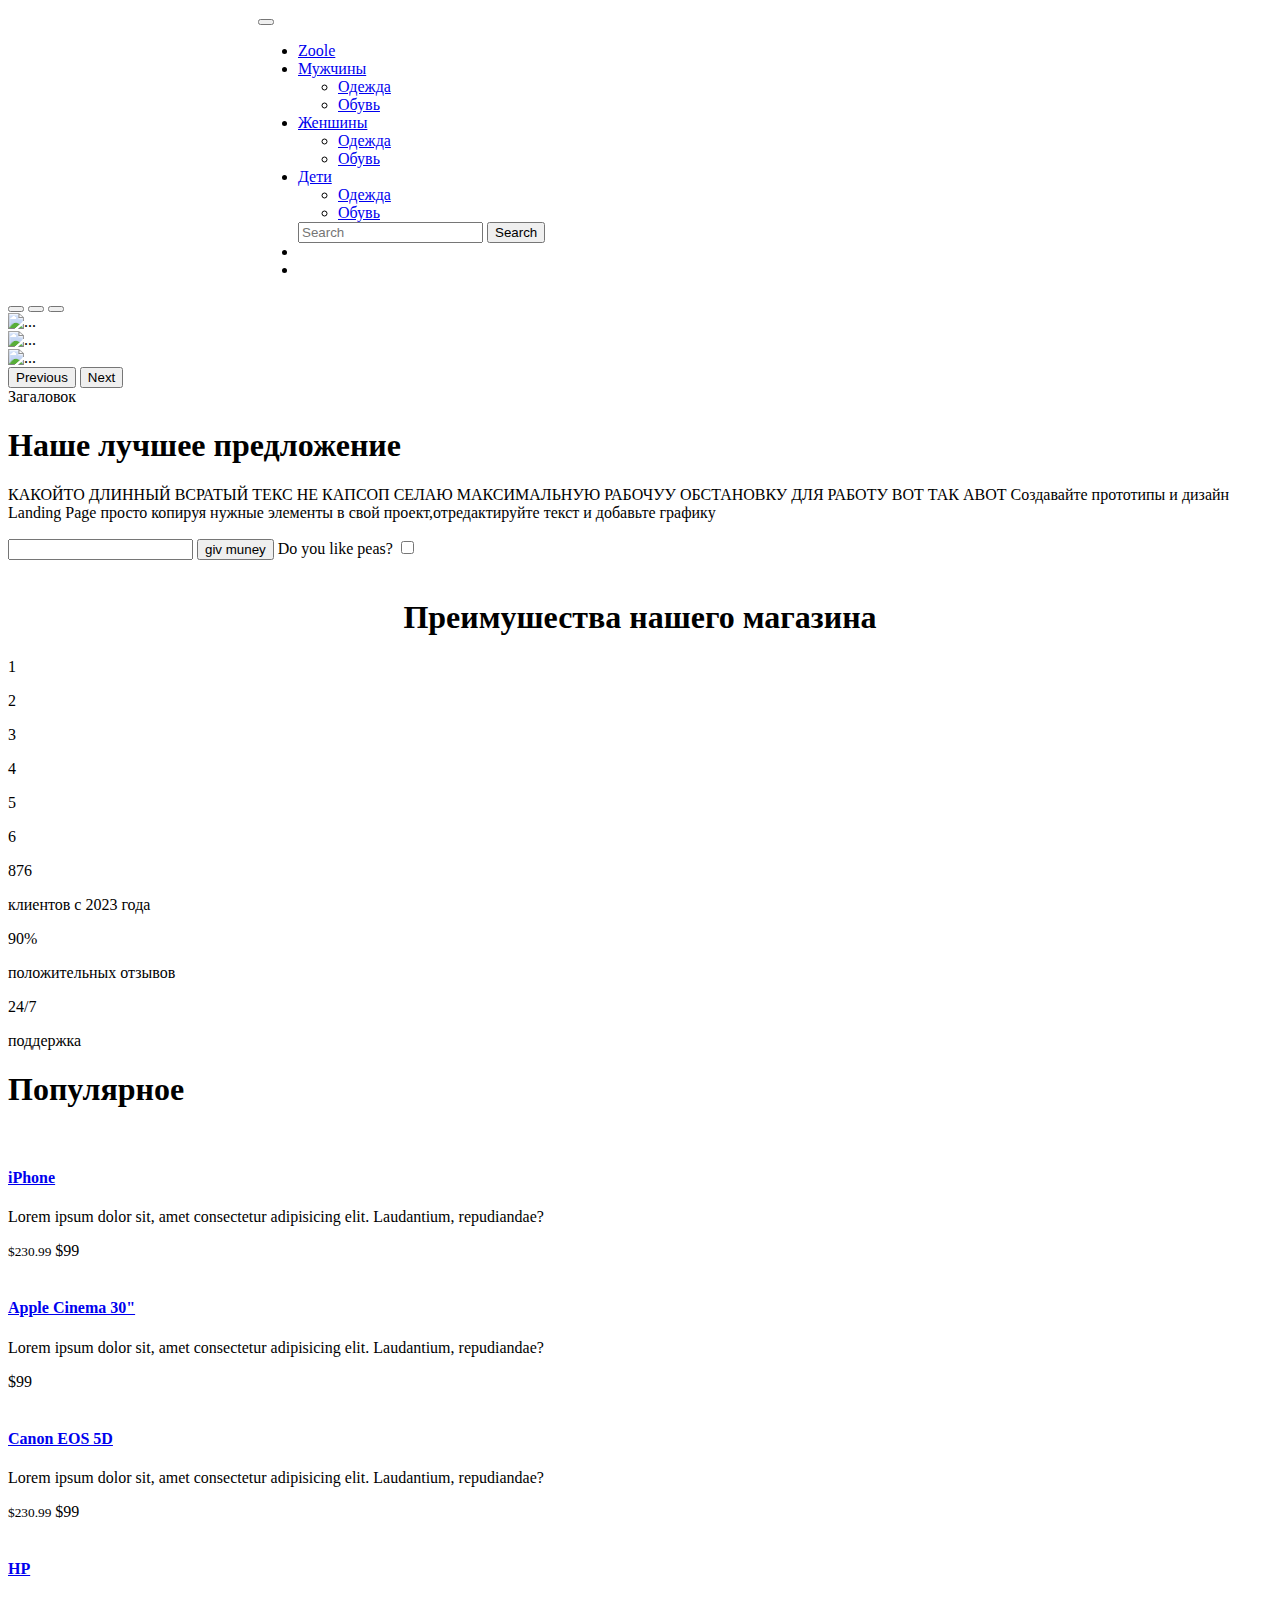
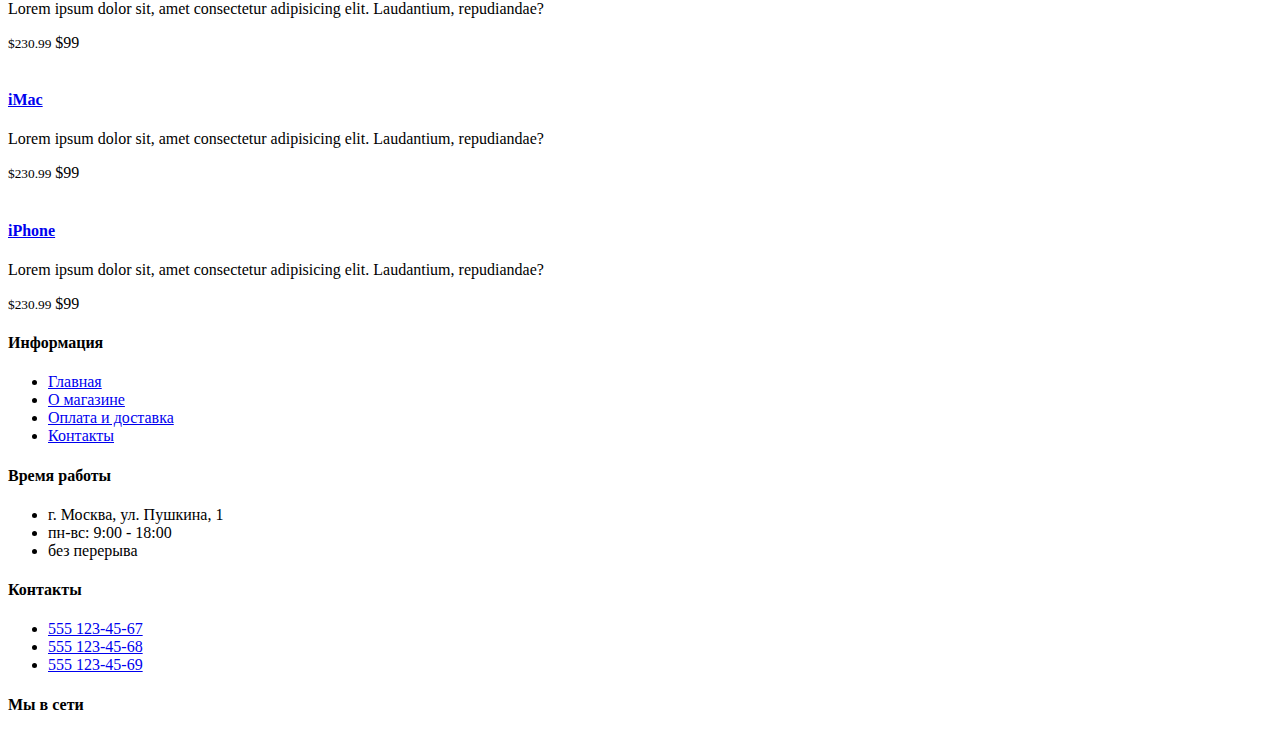
==== commit 08586fcd: "карусель" ====
--- a/html/index.html
+++ b/html/index.html
@@ -15,21 +15,21 @@
   <title>zoole</title>
 </head>
 
-<body style=" background-color: rgb(139, 146, 139);   ">
+<body style=" background-color: rgb(255, 255, 255);   ">
   <header>
 
 
-    <nav class="navbar navbar-expand-lg bg-body-tertiary" >
+    <nav class="navbar navbar-expand-lg bg-body-black" >
       <div class="container" style="padding-left: 250px;"   >
         <button class="navbar-toggler" type="button" data-bs-toggle="collapse" data-bs-target="#navbarText"
           aria-controls="navbarText" aria-expanded="false" aria-label="Toggle navigation">
           <span class="navbar-toggler-icon"></span>
         </button>
         <div class="collapse navbar-collapse" id="navbarText">
-          <ul class="navbar-nav me-auto ms-2-auto " style="">
+          <ul class="navbar-nav me-auto ms-2-auto " >
             <li class="nav-item">
 
-              <a class="nav-link active" aria-current="page" href="#">Zoole</a>
+              <a class="nav-link active" aria-current="page" href="C:\Users\admin\Desktop\Курсавая работа САЙТ\html\index.html">Zoole</a>
             </li>
             <li class="nav-item dropdown">
               <a class="nav-link dropdown-toggle" href="#" role="button" data-bs-toggle="dropdown"
@@ -99,8 +99,38 @@
     </div>
     </ul>
     </nav> -->
+    
+    
   </header>
-
+ 
+  <div class="carusel">
+  <div id="carouselExampleIndicators" class="carousel slide" data-bs-ride="carousel">
+    <div class="carousel-indicators">
+      <button type="button" data-bs-target="#carouselExampleIndicators" data-bs-slide-to="0" class="active" aria-current="true" aria-label="Slide 1"></button>
+      <button type="button" data-bs-target="#carouselExampleIndicators" data-bs-slide-to="1" aria-label="Slide 2"></button>
+      <button type="button" data-bs-target="#carouselExampleIndicators" data-bs-slide-to="2" aria-label="Slide 3"></button>
+    </div>
+    <div class="carousel-inner">
+      <div class="carousel-item active">
+        <img src="C:\Users\admin\Desktop\Курсавая работа САЙТ\img\banner-img.png.webp" class="d-block w-100" alt="...">
+      </div>
+      <div class="carousel-item">
+        <img src="C:\Users\admin\Desktop\Курсавая работа САЙТ\img\banner-img.png.webp" class="d-block w-100" alt="...">
+      </div>
+      <div class="carousel-item">
+        <img src="C:\Users\admin\Desktop\Курсавая работа САЙТ\img\banner-img.png.webp" class="d-block w-100" alt="...">
+      </div>
+    </div>
+    <button class="carousel-control-prev" type="button" data-bs-target="#carouselExampleIndicators" data-bs-slide="prev">
+      <span class="carousel-control-prev-icon" aria-hidden="true"></span>
+      <span class="visually-hidden">Previous</span>
+    </button>
+    <button class="carousel-control-next" type="button" data-bs-target="#carouselExampleIndicators" data-bs-slide="next">
+      <span class="carousel-control-next-icon" aria-hidden="true"></span>
+      <span class="visually-hidden">Next</span>
+    </button>
+  </div>
+</div>
   <div class="fdiv">
     <div class="block_text">
       <h8>Загаловок</h8>
